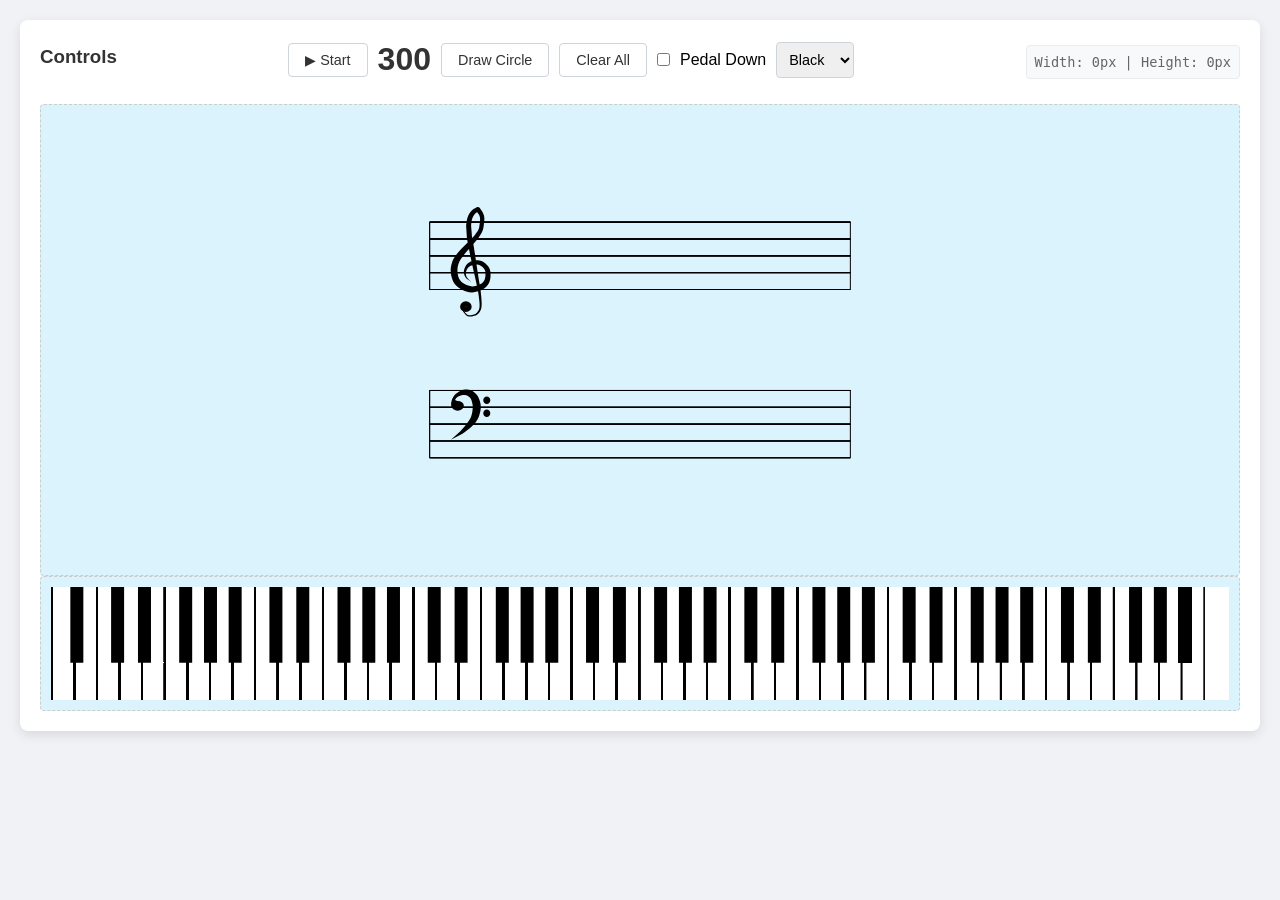
==== index.html @ 23fdbc07 "add countdown timer" ====
<!DOCTYPE html>
<html lang="en">

<head>
  <meta charset="UTF-8">
  <meta name="viewport" content="width=device-width, initial-scale=1.0">
  <title>Piano Notes</title>
  <link rel="stylesheet" href="css/styles.css">
</head>

<body>
  <script src="scripts/Tone.js"></script>

  <div class="container">
    <!-- Row 1: Buttons + Select -->
    <div class="controls-row">
      <h3>Controls</h3>
      <div>
        <button title="Start Notes Exercise" id="startStopBtn">▶ Start</button>
         <div id="timerLabel">300</div>
        <button id="drawCircleBtn">Draw Circle</button>
        <button id="clearBtn">Clear All</button>
        <input type="checkbox" id="pedalDownCheckbox" name="pedalDownCheckbox" value="false">
        <label for="pedalDownCheckbox">Pedal Down</label>

        <select id="colorSelect">
          <option value="#000000">Black</option>
          <option value="#ff0000">Red</option>
          <option value="#00ff00">Green</option>
          <option value="#0000ff">Blue</option>
        </select>
      </div>
      <div class="status-bar" id="status">Width: 0px | Height: 0px</div>
    </div>

    <!-- Row 2: Canvas 1 -->
    <div class="canvas-wrapper">
      <canvas id="canvas_notes"></canvas>
    </div>

    <!-- Row 3: Canvas 2 -->
    <div class="canvas-wrapper">
      <canvas id="canvas_piano"></canvas>
    </div>
  </div>

  <script type="module" src="scripts/notes.js"></script>
</body>

</html>
---- css/styles.css ----
/* Reset and Body Layout */
* {
    margin: 0;
    padding: 0;
    box-sizing: border-box;
}

body {
    font-family: 'Segoe UI', Tahoma, Geneva, Verdana, sans-serif;
    background-color: #f0f2f5;
    height: auto;
    display: flex;
    flex-direction: column;
    align-items: center;
    min-height: 100vh;
    padding: 20px;
}

/* Container Styling */
.container {
    width: 100%;
    /* max-width: 800px; */
    background-color: #fff;
    border-radius: 8px;
    box-shadow: 0 4px 12px rgba(0,0,0,0.1);
    padding: 20px;
}

/* Row: Controls */
.controls-row {
    display: flex;
    justify-content: space-between;
    align-items: center;
    margin-bottom: 20px;
    flex-wrap: wrap;
}

.controls-row h3 {
    margin-bottom: 10px;
    color: #333;
}

.controls-row > div {
    display: flex;
    gap: 10px;
    align-items: center;
    margin-bottom: 5px;
}

/* Button & Input Styling */
button {
    padding: 8px 16px;
    border: 1px solid #ced4da;
    background-color: white;
    cursor: pointer;
    border-radius: 4px;
    font-size: 0.9rem;
    color: #333;
    transition: background-color 0.2s;
}

button:hover {
    background-color: #e9ecef;
}

#colorSelect {
    padding: 8px;
    border: 1px solid #ced4da;
    border-radius: 4px;
    font-size: 0.9rem;
}

/* Row 2 & 3: Canvases */
.canvas-wrapper {
    display: flex;
    justify-content: center;
    align-items: center;
    padding: 10px;
    border: 1px dashed #ccc;
    border-radius: 4px;
    min-height: 10px;
    background-color: #daf3fc;
}

/* Canvas Styling */
canvas {
    width: 100%;
    height: 100%;
    display: block;
    cursor: crosshair;
}

/* Status Display */
.status-bar {
    margin-top: 5px;
    font-size: 0.85rem;
    color: #666;
    font-family: monospace;
    background: #f8f9fa;
    padding: 8px;
    border-radius: 4px;
    border: 1px solid #e9ecef;
}

#timerLabel {
    font-size: 32px;
    margin-top: 0px;
    font-weight: bold;
    color: #333;
}
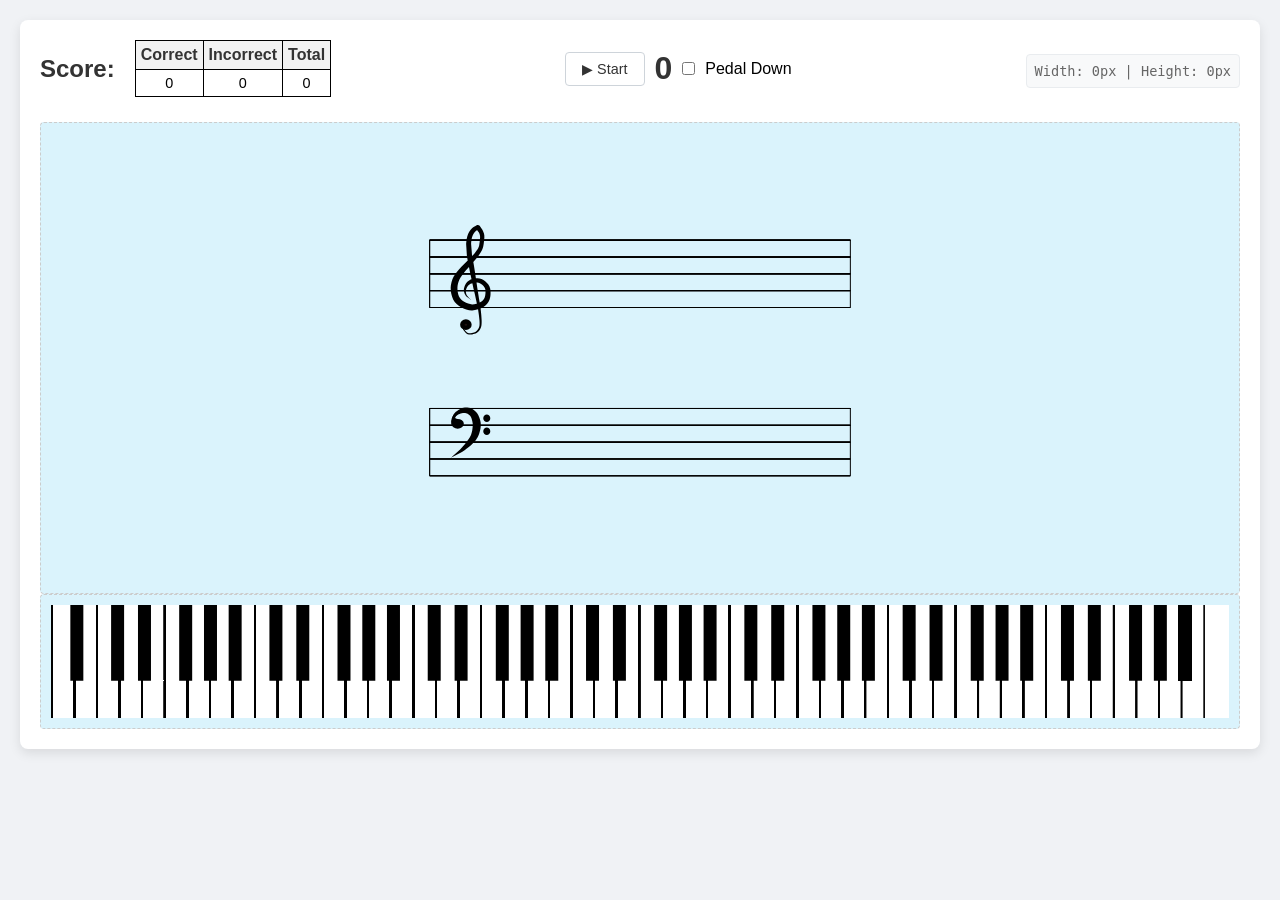
==== commit 38ae7c1e: "add score (not working yet)" ====
--- a/index.html
+++ b/index.html
@@ -6,6 +6,7 @@
   <meta name="viewport" content="width=device-width, initial-scale=1.0">
   <title>Piano Notes</title>
   <link rel="stylesheet" href="css/styles.css">
+
 </head>
 
 <body>
@@ -14,21 +15,41 @@
   <div class="container">
     <!-- Row 1: Buttons + Select -->
     <div class="controls-row">
-      <h3>Controls</h3>
+      <!-- <h3>Controls</h3> -->
+
+
+    <div class="score-container">
+      <p style="margin-right: 10px;">Score:</p>
+
+        <table>
+          <tr>
+            <th>Correct</th>
+            <th>Incorrect</th>
+            <th>Total</th>
+          </tr>
+          <tr>
+            <!-- Values with unique IDs -->
+            <td id="right-score" style="vertical-align: middle;">0</td> 
+            <td id="wrong-score" style="vertical-align: middle;">0</td> 
+            <td id="total-score" style="vertical-align: middle;">0</td> 
+          </tr>
+        </table>
+      </div>
+
       <div>
         <button title="Start Notes Exercise" id="startStopBtn">▶ Start</button>
-         <div id="timerLabel">300</div>
-        <button id="drawCircleBtn">Draw Circle</button>
-        <button id="clearBtn">Clear All</button>
+         <div id="timerLabel">0</div>
+        <!-- <button id="drawCircleBtn">Draw Circle</button>
+        <button id="clearBtn">Clear All</button>  -->
         <input type="checkbox" id="pedalDownCheckbox" name="pedalDownCheckbox" value="false">
         <label for="pedalDownCheckbox">Pedal Down</label>
 
-        <select id="colorSelect">
+        <!-- <select id="colorSelect">
           <option value="#000000">Black</option>
           <option value="#ff0000">Red</option>
           <option value="#00ff00">Green</option>
           <option value="#0000ff">Blue</option>
-        </select>
+        </select> -->
       </div>
       <div class="status-bar" id="status">Width: 0px | Height: 0px</div>
     </div>
--- a/css/styles.css
+++ b/css/styles.css
@@ -107,4 +107,42 @@
     margin-top: 0px;
     font-weight: bold;
     color: #333;
+}
+
+table {
+    border-collapse: collapse;
+    margin: 0 auto;
+    width: 80%;
+    font-family: Arial, sans-serif; 
+}
+
+th {
+    background-color: #f2f2f2; 
+    color: #333; 
+    padding: 5px; 
+}
+
+td {
+    text-align: center; 
+    padding: 5px; 
+    font-size: 90%; /* Decrease the font size by 10% for a slightly smaller look */
+}
+
+th, td {
+    border: 1px solid black; 
+}
+
+p {
+    display: inline-block;
+    margin: 5px 0; 
+    vertical-align: middle; 
+    font-weight: bold; 
+    color: #333; 
+    font-size: 150%; /* Make it 50% larger than the default size */
+    font-family: Arial, sans-serif; /* Use the same font as titles */
+}
+
+.score-container {
+    display: flex; 
+    justify-content: center; 
 }
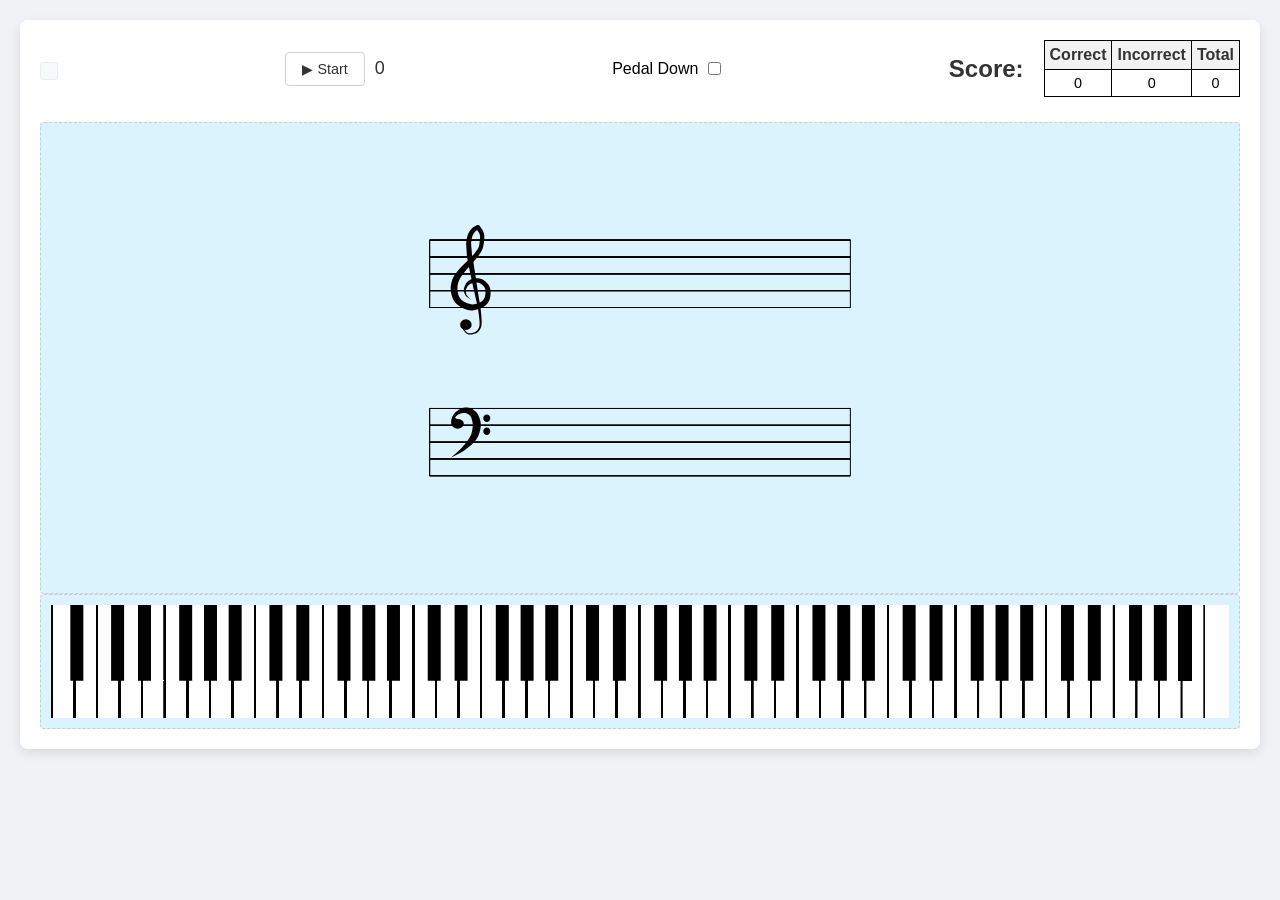
==== commit fa2cf303: "hide status while in practice" ====
--- a/index.html
+++ b/index.html
@@ -16,24 +16,8 @@
     <!-- Row 1: Buttons + Select -->
     <div class="controls-row">
       <!-- <h3>Controls</h3> -->
-
-
-    <div class="score-container">
-      <p style="margin-right: 10px;">Score:</p>
-
-        <table>
-          <tr>
-            <th>Correct</th>
-            <th>Incorrect</th>
-            <th>Total</th>
-          </tr>
-          <tr>
-            <!-- Values with unique IDs -->
-            <td id="right-score" style="vertical-align: middle;">0</td> 
-            <td id="wrong-score" style="vertical-align: middle;">0</td> 
-            <td id="total-score" style="vertical-align: middle;">0</td> 
-          </tr>
-        </table>
+      <div class="status-bar" id="status">
+        Width: 0px | Height: 0px
       </div>
 
       <div>
@@ -41,8 +25,8 @@
          <div id="timerLabel">0</div>
         <!-- <button id="drawCircleBtn">Draw Circle</button>
         <button id="clearBtn">Clear All</button>  -->
-        <input type="checkbox" id="pedalDownCheckbox" name="pedalDownCheckbox" value="false">
-        <label for="pedalDownCheckbox">Pedal Down</label>
+        <!-- <input type="checkbox" id="pedalDownCheckbox" name="pedalDownCheckbox" value="false">
+        <label for="pedalDownCheckbox">Pedal Down</label> -->
 
         <!-- <select id="colorSelect">
           <option value="#000000">Black</option>
@@ -51,7 +35,29 @@
           <option value="#0000ff">Blue</option>
         </select> -->
       </div>
-      <div class="status-bar" id="status">Width: 0px | Height: 0px</div>
+
+      <div>
+        <label for="pedalDownCheckbox">Pedal Down</label>
+        <input type="checkbox" id="pedalDownCheckbox" name="pedalDownCheckbox" value="false">
+      </div>
+
+      <div class="score-container">
+        <p style="margin-right: 10px;">Score:</p>
+
+          <table>
+            <tr>
+              <th>Correct</th>
+              <th>Incorrect</th>
+              <th>Total</th>
+            </tr>
+            <tr>
+              <!-- Values with unique IDs -->
+              <td id="right-score" style="vertical-align: middle;">0</td> 
+              <td id="wrong-score" style="vertical-align: middle;">0</td> 
+              <td id="total-score" style="vertical-align: middle;">0</td> 
+            </tr>
+          </table>
+      </div>
     </div>
 
     <!-- Row 2: Canvas 1 -->
--- a/css/styles.css
+++ b/css/styles.css
@@ -103,9 +103,9 @@
 }
 
 #timerLabel {
-    font-size: 32px;
+    font-size: 18px;
     margin-top: 0px;
-    font-weight: bold;
+    /* font-weight: bold; */
     color: #333;
 }
 
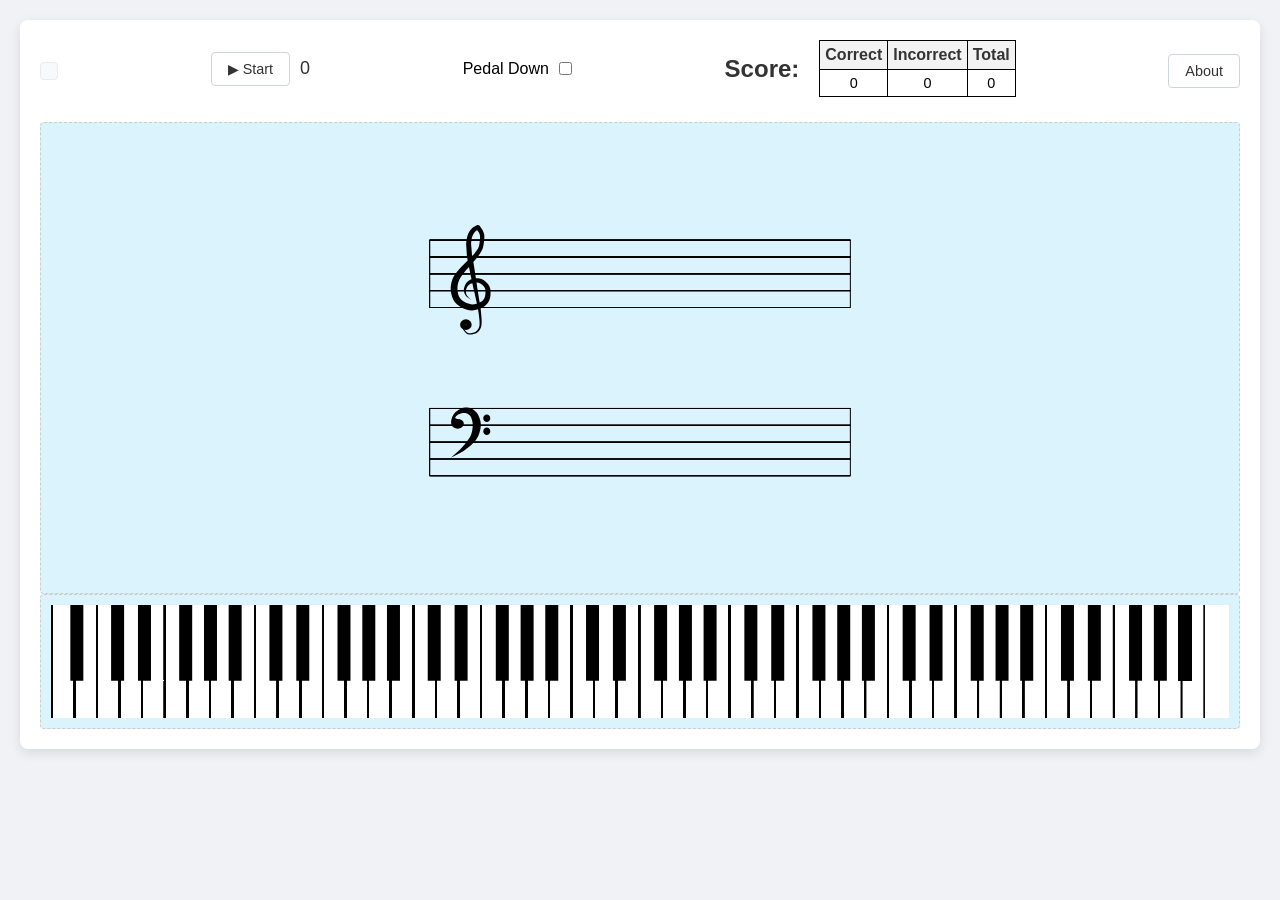
==== commit ba4424ed: "add about and readme" ====
--- a/index.html
+++ b/index.html
@@ -58,6 +58,9 @@
             </tr>
           </table>
       </div>
+
+<button id="clearBtn">About</button>
+
     </div>
 
     <!-- Row 2: Canvas 1 -->
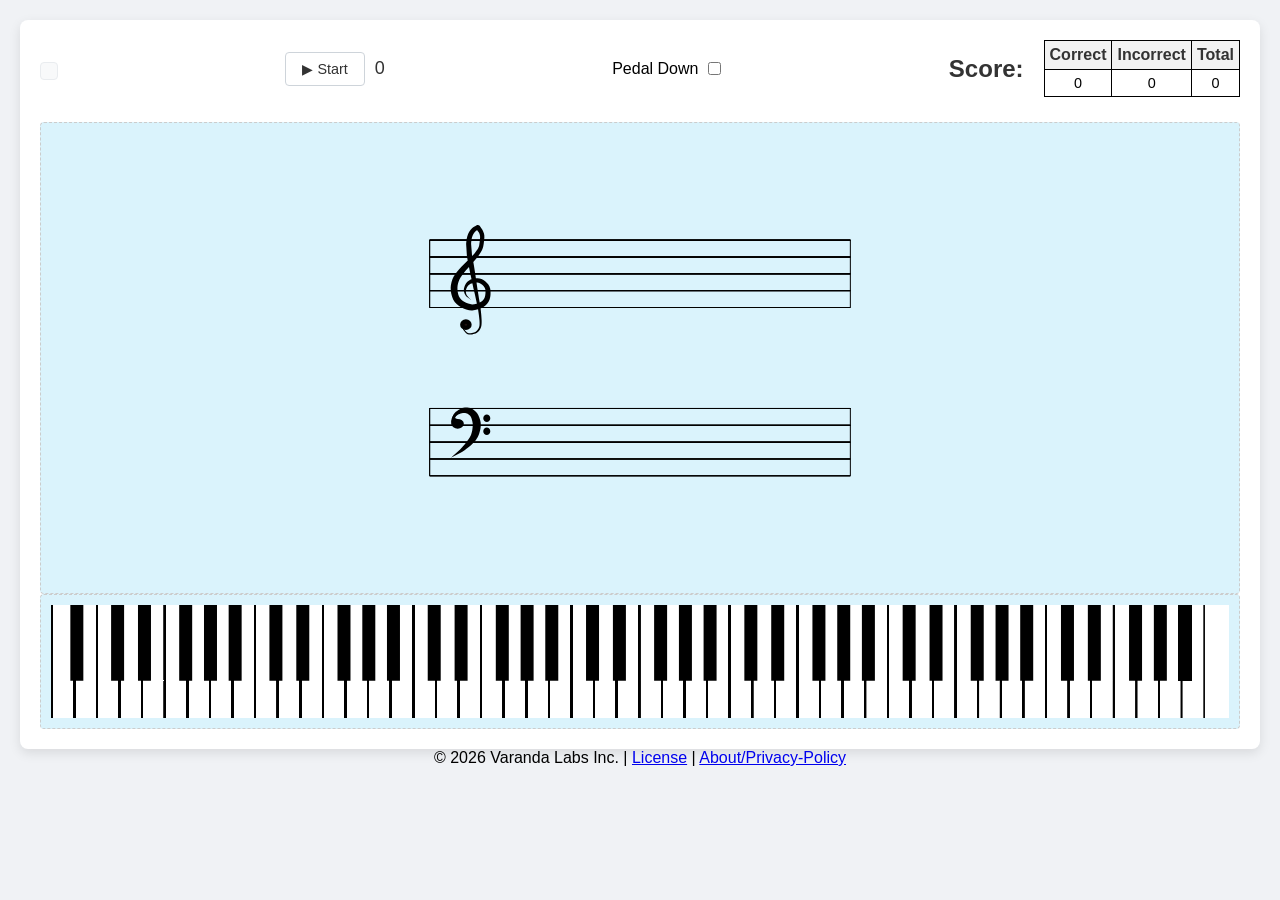
==== commit 83f55e09: "update links for license" ====
--- a/index.html
+++ b/index.html
@@ -6,7 +6,7 @@
   <meta name="viewport" content="width=device-width, initial-scale=1.0">
   <title>Piano Notes</title>
   <link rel="stylesheet" href="css/styles.css">
-
+  <link rel="shortcut icon" type="image/x-icon" href="favicon.ico">
 </head>
 
 <body>
@@ -23,17 +23,6 @@
       <div>
         <button title="Start Notes Exercise" id="startStopBtn">▶ Start</button>
          <div id="timerLabel">0</div>
-        <!-- <button id="drawCircleBtn">Draw Circle</button>
-        <button id="clearBtn">Clear All</button>  -->
-        <!-- <input type="checkbox" id="pedalDownCheckbox" name="pedalDownCheckbox" value="false">
-        <label for="pedalDownCheckbox">Pedal Down</label> -->
-
-        <!-- <select id="colorSelect">
-          <option value="#000000">Black</option>
-          <option value="#ff0000">Red</option>
-          <option value="#00ff00">Green</option>
-          <option value="#0000ff">Blue</option>
-        </select> -->
       </div>
 
       <div>
@@ -59,7 +48,7 @@
           </table>
       </div>
 
-<button id="clearBtn">About</button>
+      <!-- <button id="aboutBtn">About</button> -->
 
     </div>
 
@@ -75,6 +64,10 @@
   </div>
 
   <script type="module" src="scripts/notes.js"></script>
+
+  <footer>
+    &copy; 2026 Varanda Labs Inc. | <a href="https://github.com/Varanda-Labs/piano-notes/blob/main/LICENSE.md" target="_blank">License</a> | <a href="about.html">About/Privacy-Policy</a>
+  </footer>
 </body>
 
 </html>
